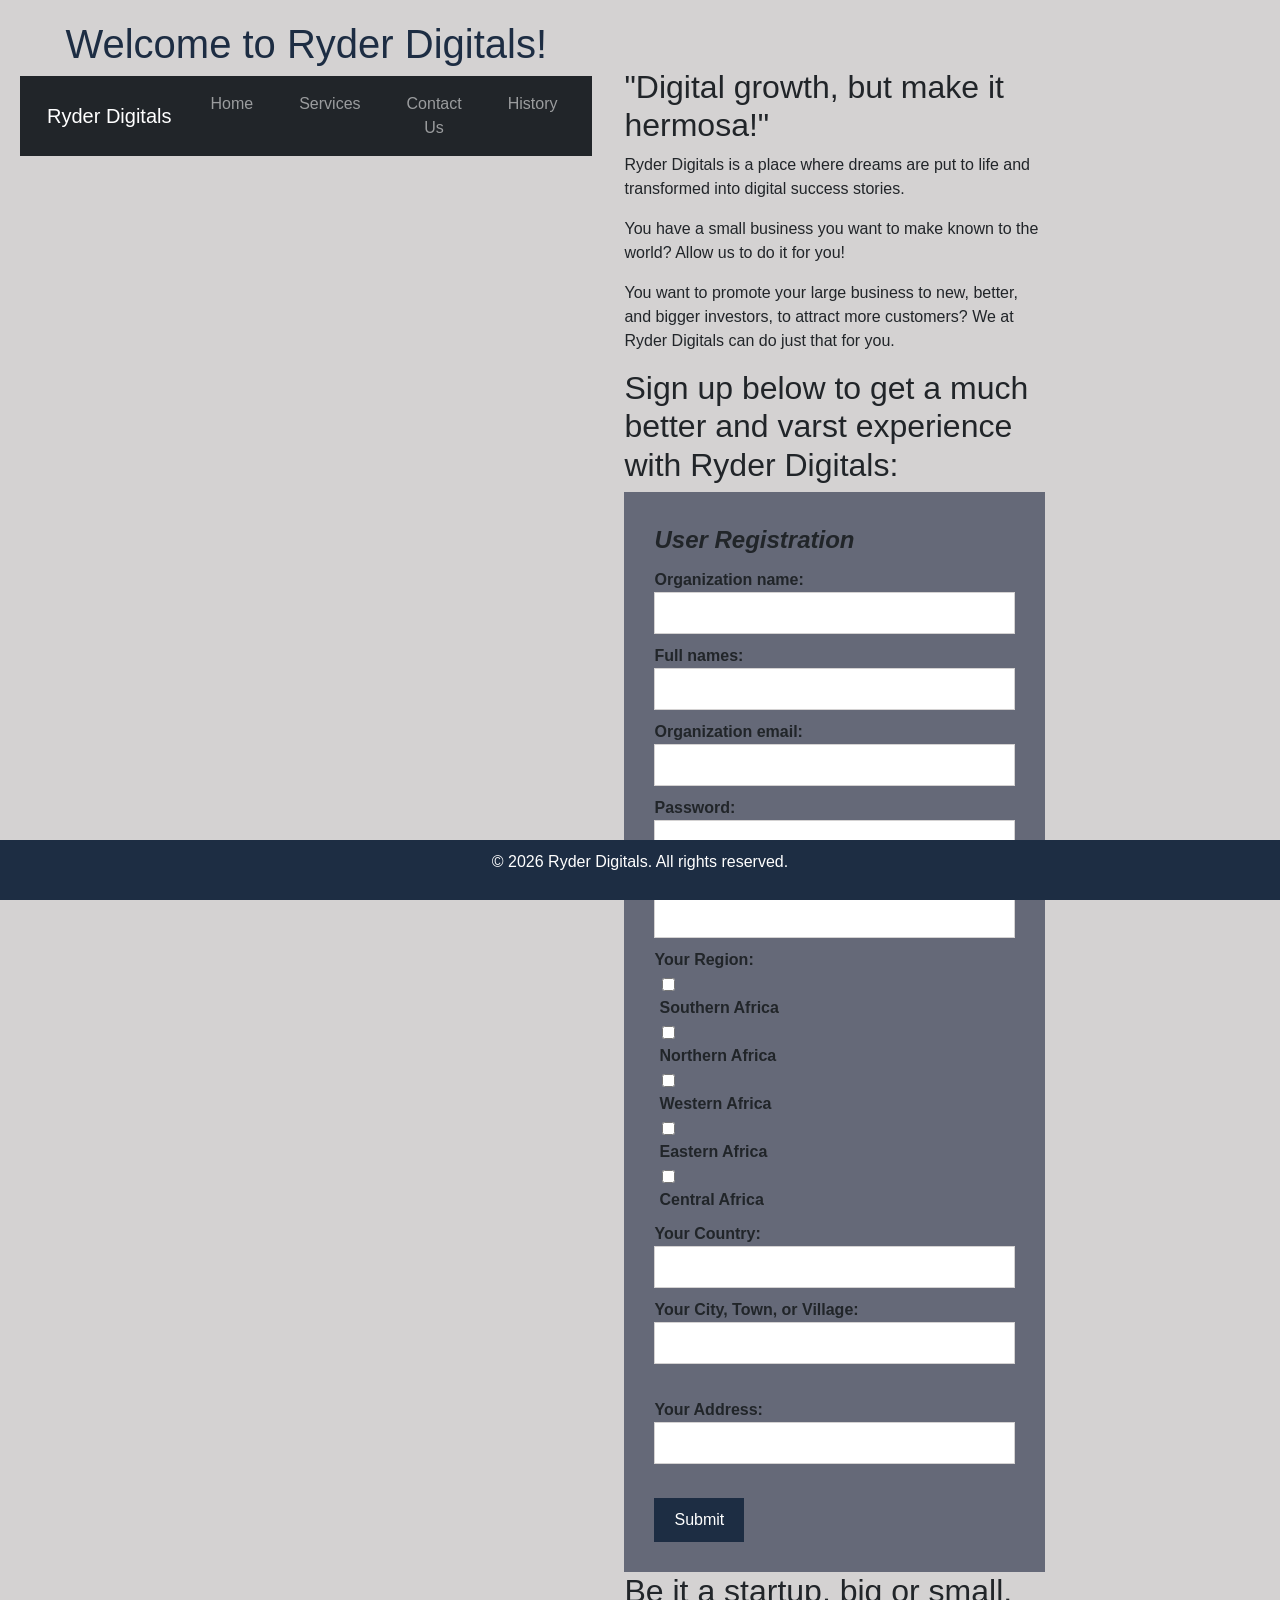
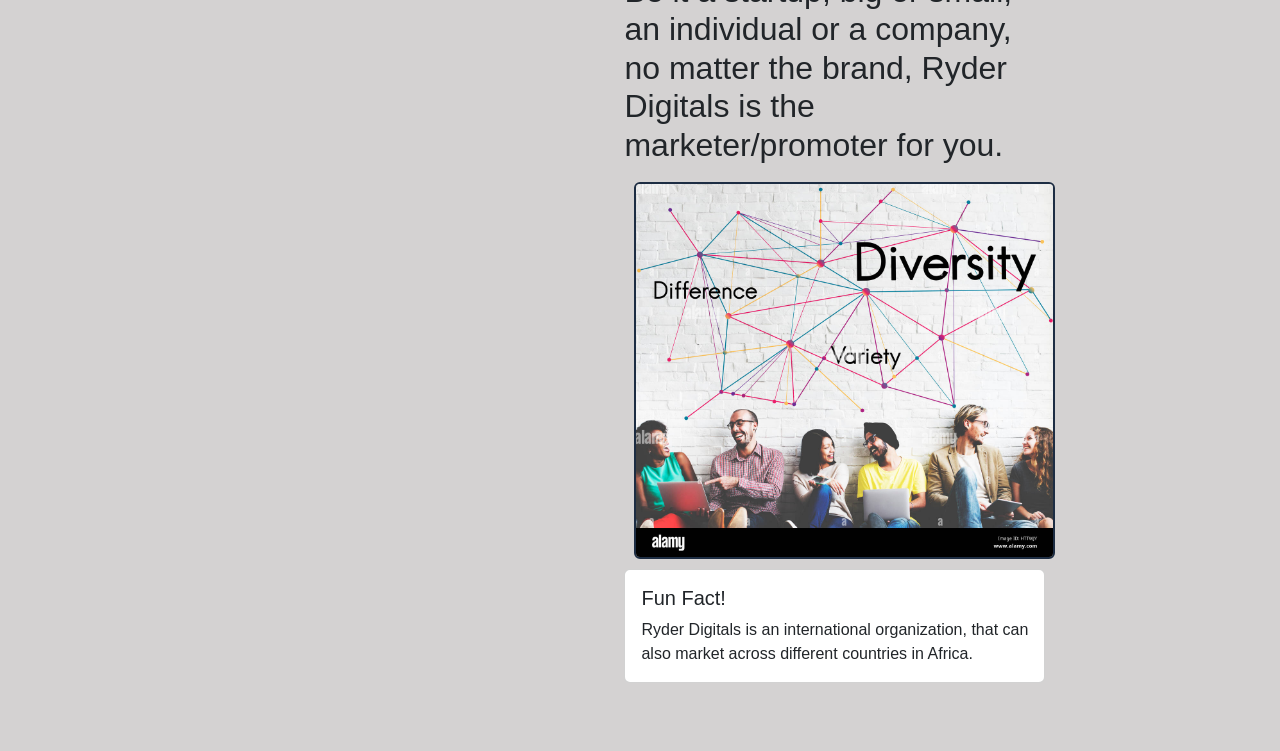
==== index.html @ b4ec6a44 "Add files via upload" ====
<!DOCTYPE html>
<html lang="en">
<head>
    <meta charset="UTF-8">
    <meta name="viewport" content="width=device-width, initial-scale=1.0">
    <title>Ryder Digitals</title>
    <link href="https://cdn.jsdelivr.net/npm/bootstrap@5.3.0/dist/css/bootstrap.min.css" rel="stylesheet">
    <link rel="stylesheet" href="styles.css">
    <style>
        body {
            display: flex;
            justify-content: left;
            align-items: left;
            height; 100vh;
            background-color: #d4d2d2;
        }
        form {
            width 400 px;
            background-color: #656978;
            border: 10px;
            padding: 20px;
        }
        fieldset {
            border-radius: 3 px;
            border-color: #1d2d43;
            padding: 10px
        }
        legend {
            font-weight: bold;
            font-style: italic;
            margin-bottom: 10px ;
        }
        label {
            font-weight: bold;
            margin-bottom 6px;
        }
        input[type="text"], input[type="email"], input[type="password"] {
            width: 100%;
            padding: 8px;
            margin-bottom: 10px;
            border: 1px solid #d4d2d2;
            border-radius: border-box;
        }
            .region-division {
                margin-bottom: 10px;
            }
            .region-division label {
                margin-left: 5px;
                display: block;
            }
            .region-division input[type="checkbox"] {
                margin-left: 8px;
                vertical-align: middle;
            }
            input[type="submit"] {
                background-color: #1d2d43;
                color: white;
                border: none;
                padding: 10px 20px;
                cursor: pointer;
            }
            input[type="submit"]:hover {
                background-color: #3a4a63;
            }   
    </style>
</head>
<body>
    <header>
        <h1>Welcome to Ryder Digitals!</h1>
        <nav class="navbar navbar-expand-lg navbar-dark bg-dark">
        <div class="container">
            <a class="navbar-brand" href="index.html">Ryder Digitals</a>
            <button class="navbar-toggler" type="button" data-bs-toggle="collapse" data-bs-target="#navbarNav">
                <span class="navbar-toggler-icon"></span>
            </button>
            <div class="collapse navbar-collapse" id="navbarNav">
                <ul class="navbar-nav">
                    <li class="nav-item">
                        <a class="nav-link" href="index.html">Home</a>
                    </li>
                    <li class="nav-item">
                        <a class="nav-link" href="services.html">Services</a>
                    </li>
                    <li class="nav-item">
                        <a class="nav-link" href="contact.html">Contact Us</a>
                    </li>
                    <li class="nav-item">
                        <a class="nav-link" href="history.html">History</a>
                    </li>
                </ul>
            </div>
        </div>
    </nav>


</header>

    <main class="container my-5">
    <div class="row">
        <div class="col-md-8">

        <h2>"Digital growth, but make it hermosa!"</h2>

    <p>Ryder Digitals is a place where dreams are put to life and transformed into digital success stories.</p>
    <p>You have a small business you want to make known to the world? Allow us to do it for you!</p>
    <p>You want to promote your large business to new, better, and bigger investors, to attract more customers? We at Ryder Digitals can do just that for you.</p>
    <h2>Sign up below to get a much better and varst experience with Ryder Digitals:</h2>
     <form action="confirmation.html">
        <fieldset>
            <legend>User Registration</legend>
        <label for="oname">Organization name:</label><br>
        <input type="text" id="oname" name="oname"><br>
        <label for="fname">Full names:</label><br>
        <input type="text" id="fname" name="fname"><br>
        <label for="email">Organization email:</label><br>
        <input type="email" id="email" name="email"><br>
        <label for="password">Password:</label><br>
        <input type="password" id="password" name="password"><br>
        <label for="confirm_password">Confirm password:</label><br>
        <input type="password" id="confirm_password" name="confirm_password"><br>
        <label for="region">Your Region:</label>
            <div class="region-division">
                <input type="checkbox" name="region" value="southern" id="southern" readonly>
                <label for="southern">Southern Africa</label>
                <input type="checkbox" name="region" value="north" id="north" readonly>
                <label for="north">Northern Africa</label>
                <input type="checkbox" name="region" value="west" id="west" readonly>
                <label for="west">Western Africa</label>
                <input type="checkbox" name="region" value="east" id="east" readonly>
                <label for="east">Eastern Africa</label>
                <input type="checkbox" name="region" value="central(middle)" id="central(middle)" readonly>
                <label for="central(middle)">Central Africa</label>
            </div>
        <label for="country">Your Country:</label><br>
        <input type="text" id="country" name="country"><br>
        <label for="city,town,village">Your City, Town, or Village:</label><br>
        <input type="text" id="city,town,village" name="city,town,village"><br><br>
        <label for="address">Your Address:</label><br>
        <input type="text" id="address" name="address"><br><br>
        <input type="submit" onclick="openPopup" value="Submit">
        </fieldset>
     </form>
    <h2>Be it a startup, big or small, an individual or a company, no matter the brand, Ryder Digitals is the marketer/promoter for you.</h2>
                 <img src="difference-variety-diversity-teamwork-success-HTTWJY.jpg" alt="Diversity" class="img-fluid rounded">
            <div class="col-md-4"></div>   
            <div class="card">
                <div class="card-body">
                    <h5 class="card-title">Fun Fact!</h5>
                    <p class="card-text">Ryder Digitals is an international organization, that can also market across different countries in Africa.</p>
                </div>
            </div>
        </div>
    </div>
   
    </main>
    <footer>
        <p>&copy 2026 Ryder Digitals. All rights reserved.</p>
    </footer>
    <script src="https://cdn.jsdelivr.net/npm/@popperjs/core@2.11.6/dist/umd/popper.min.js"></script>
<script src="https://cdn.jsdelivr.net/npm/bootstrap@5.3.0/dist/js/bootstrap.min.js"></script>

</body>
</html>
---- styles.css ----
body {
    font-family: Arial, sans-serif;
    color:#090909
    margin: 0;
    padding: 0;
    background-color: #d4d2d2;
}

header {
    color: #1d2d43;
    padding: 20px;
    text-align: center;
}

nav a {
    color: #475a75;
    text-decoration: none;
    margin: 0 15px;
}

nav a:hover {
    text-decoration: underline;
}

main {
    padding: 20px;
}

main img {
    max-width: 100%;
    height: auto;
    display: inline-block;
    margin: 10px;
}

footer {
    background-color: #1d2d43;
    color: white;
    text-align: center;
    padding: 10px;
    position: fixed;
    width: 100%;
    bottom: 0;
}

a {
    color: #1d2d43;
}

a:hover {
    color: #090909;
    text-decoration: wavy underline;
}

img {
    border: 2px solid #1d2d43;
    border-radius: 15px;
}

.btn {
    padding: 10px 60 px;
    background:#1d2d43;
    border:0;
    outline: none;
    cursor:pointer;
    font-size: 22px;
    font-weight: 500;
    border-radius: 30px;
}
.popup {
    width: 400px;
    background: #d4d2d2;
    border-radius: 6px;
    position:absolute;
    top: 50%;
    left: 50%;
    transform: translate(-50%,-50%);
    text-align: center;
    padding: 0 30px 20px;
    color: #090909;
}
.popup img {
    width: 100px;
    margin top: -50px;
    border-radius: 50%;
    box-shadow: 0 2px 5px rgba(0,0,0,0.2);
}
.popup h2 {
    font-size: 38px;
    font-weight: 500;
    margin: 30px 0 10px;
}
.popup button {
    width: 100%;
    margin-top: 50px;
    padding: 10px 0;
    background: #1d2d43;
    color: #fff;
    border: 0;
    outline: none;
    cursor: pointer;
    font-size: 18px;
    border-radius: 4px;
    box-shadow: 0 5px 5px rgba(0,0,0,0.2);

}
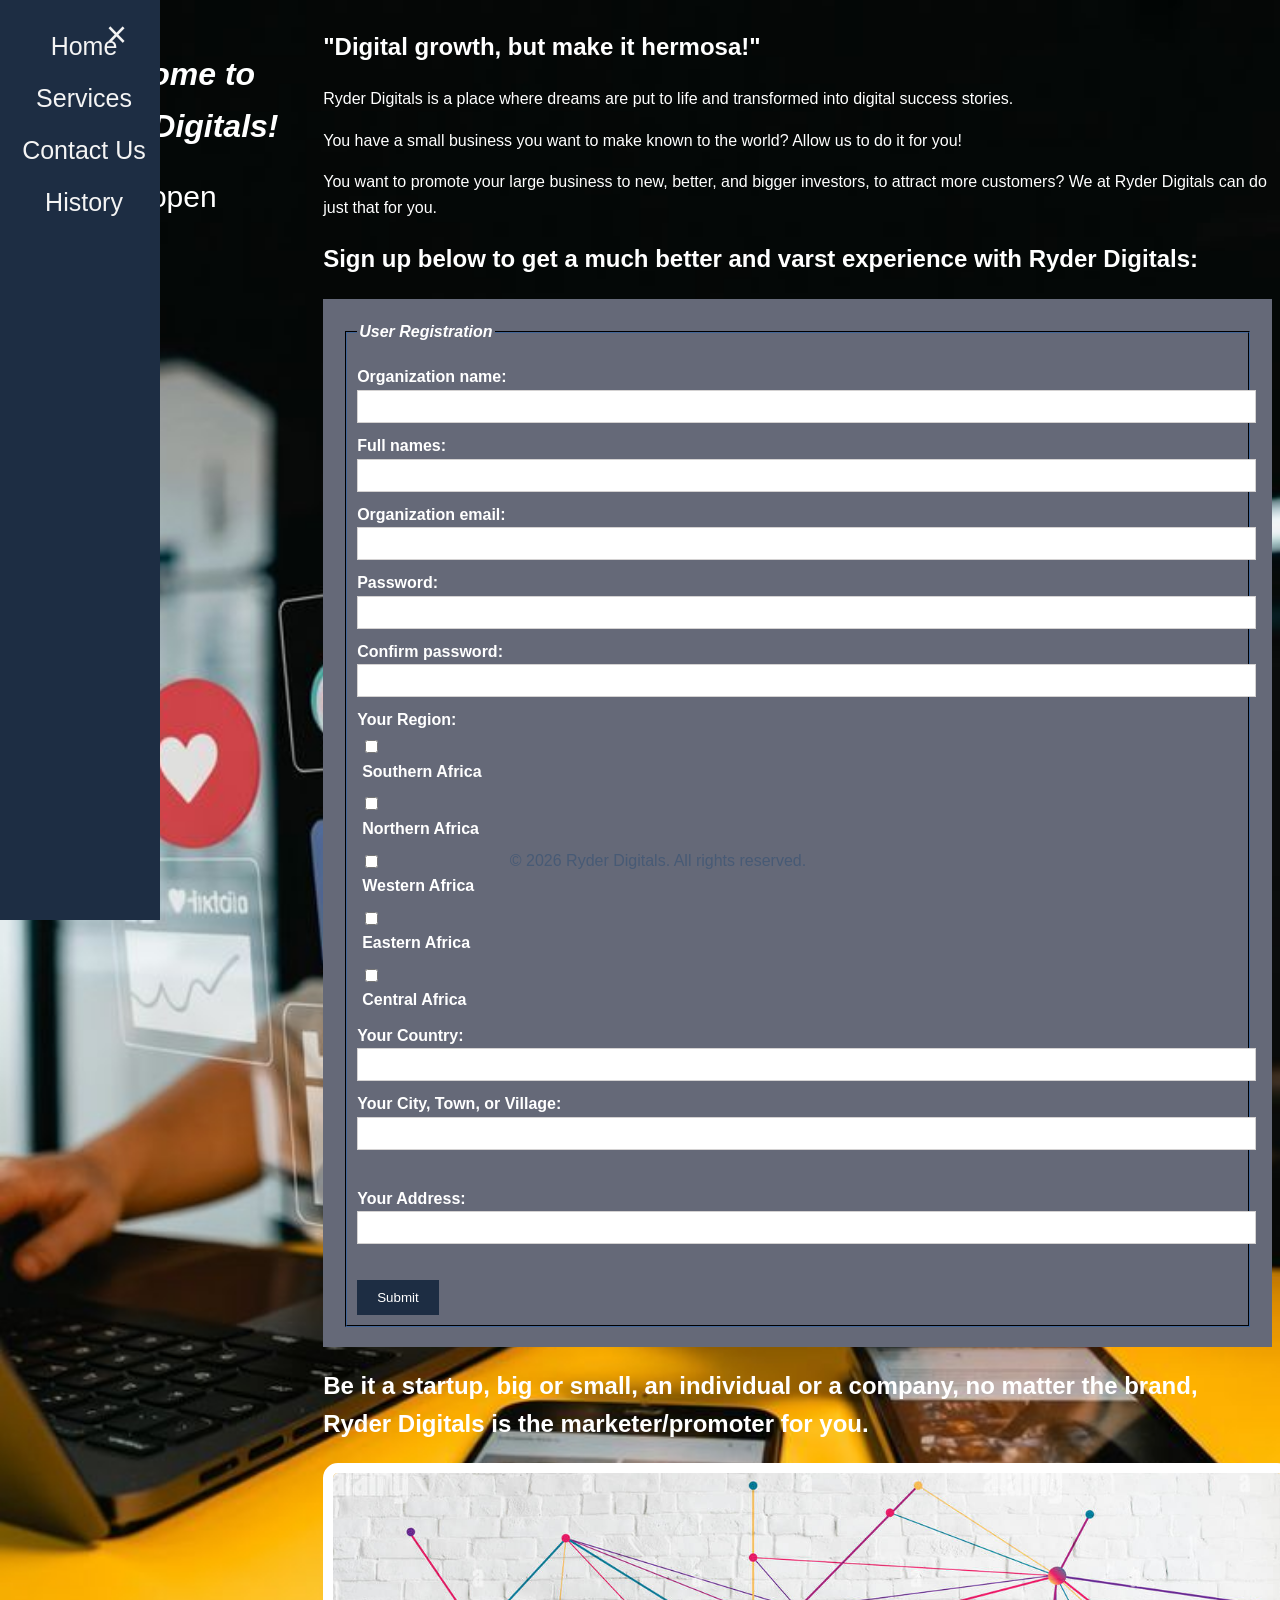
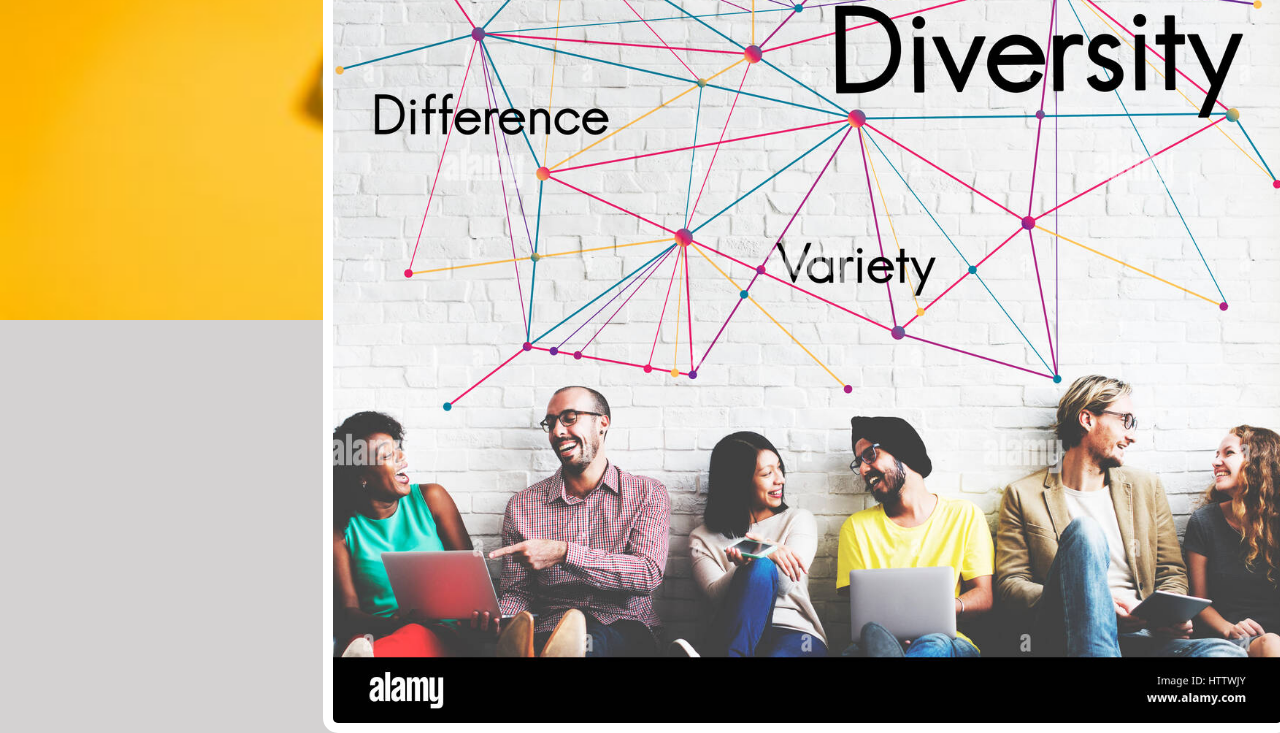
==== commit 991e3bc0: "Add files via upload" ====
--- a/index.html
+++ b/index.html
@@ -4,18 +4,24 @@
     <meta charset="UTF-8">
     <meta name="viewport" content="width=device-width, initial-scale=1.0">
     <title>Ryder Digitals</title>
-    <link href="https://cdn.jsdelivr.net/npm/bootstrap@5.3.0/dist/css/bootstrap.min.css" rel="stylesheet">
     <link rel="stylesheet" href="styles.css">
+     <style>
+        body {
+            background-image: url('🚀 Grow Your Brand Online _ 📈 SEO, Ads, Social Media & More _ 🎯 Digital Marketing Tips & Tricks _.jpg');
+            background-repeat: no-repeat;
+            background-size: cover;
+        }
+    </style>
     <style>
         body {
             display: flex;
             justify-content: left;
             align-items: left;
-            height; 100vh;
+            height: 100vh;
             background-color: #d4d2d2;
         }
         form {
-            width 400 px;
+            width: 400 px;
             background-color: #656978;
             border: 10px;
             padding: 20px;
@@ -32,7 +38,7 @@
         }
         label {
             font-weight: bold;
-            margin-bottom 6px;
+            margin-bottom: 6px;
         }
         input[type="text"], input[type="email"], input[type="password"] {
             width: 100%;
@@ -67,38 +73,18 @@
 <body>
     <header>
         <h1>Welcome to Ryder Digitals!</h1>
-        <nav class="navbar navbar-expand-lg navbar-dark bg-dark">
-        <div class="container">
-            <a class="navbar-brand" href="index.html">Ryder Digitals</a>
-            <button class="navbar-toggler" type="button" data-bs-toggle="collapse" data-bs-target="#navbarNav">
-                <span class="navbar-toggler-icon"></span>
-            </button>
-            <div class="collapse navbar-collapse" id="navbarNav">
-                <ul class="navbar-nav">
-                    <li class="nav-item">
-                        <a class="nav-link" href="index.html">Home</a>
-                    </li>
-                    <li class="nav-item">
-                        <a class="nav-link" href="services.html">Services</a>
-                    </li>
-                    <li class="nav-item">
-                        <a class="nav-link" href="contact.html">Contact Us</a>
-                    </li>
-                    <li class="nav-item">
-                        <a class="nav-link" href="history.html">History</a>
-                    </li>
-                </ul>
-            </div>
+ <div id="mySidenav" class="sidenav">
+            <a href="javascript:void(0)" class="closebtn" onclick="closeNav()">&times;</a>
+            <a href="index.html">Home</a>
+            <a href="services.html">Services</a>
+            <a href="contact.html">Contact Us</a>
+            <a href="history.html">History</a>
         </div>
-    </nav>
-
-
+         <span style="font-size:30px;cursor:pointer" onclick="openNav()">&#9776; open</span>
+    </header>
 </header>
 
-    <main class="container my-5">
-    <div class="row">
-        <div class="col-md-8">
-
+    <div class="main">
         <h2>"Digital growth, but make it hermosa!"</h2>
 
     <p>Ryder Digitals is a place where dreams are put to life and transformed into digital success stories.</p>
@@ -142,22 +128,21 @@
      </form>
     <h2>Be it a startup, big or small, an individual or a company, no matter the brand, Ryder Digitals is the marketer/promoter for you.</h2>
                  <img src="difference-variety-diversity-teamwork-success-HTTWJY.jpg" alt="Diversity" class="img-fluid rounded">
-            <div class="col-md-4"></div>   
-            <div class="card">
-                <div class="card-body">
-                    <h5 class="card-title">Fun Fact!</h5>
-                    <p class="card-text">Ryder Digitals is an international organization, that can also market across different countries in Africa.</p>
-                </div>
-            </div>
-        </div>
-    </div>
-   
+    </div>             
     </main>
     <footer>
         <p>&copy 2026 Ryder Digitals. All rights reserved.</p>
     </footer>
-    <script src="https://cdn.jsdelivr.net/npm/@popperjs/core@2.11.6/dist/umd/popper.min.js"></script>
-<script src="https://cdn.jsdelivr.net/npm/bootstrap@5.3.0/dist/js/bootstrap.min.js"></script>
+    <script>
+function openNav() {
+  document.getElementById("mySidenav").style.width = "250px";
+  document.getElementById("main").style.marginLeft = "250px";
+}
 
+function closeNav() {
+  document.getElementById("mySidenav").style.width = "0";
+  document.getElementById("main").style.marginLeft= "0";
+}
+</script>
 </body>
 </html>
--- a/styles.css
+++ b/styles.css
@@ -1,62 +1,77 @@
 body {
     font-family: Arial, sans-serif;
-    color:#090909
-    margin: 0;
-    padding: 0;
-    background-color: #d4d2d2;
+    color: white;
+    background-color: #f4f4f4;
+    line-height: 1.6;
 }
 
 header {
-    color: #1d2d43;
+    color: white;
     padding: 20px;
     text-align: center;
 }
 
-nav a {
+.sidenav {
+    height: 100%;
+    width: 160px;
+    position: fixed;
+    z-index: 1;
+    top: 0;
+    left: 0;
+    background-color: #1d2d43;
+    overflow-x: hidden;
+    padding-top: 20px;
+    transition: 0.5s;
+}
+.sidenav a {
+    padding: 6px 8px 6px 16px;
+    text-decoration: none;
+    font-size: 25px;
+    color:#f4f4f4;
+    display: block;
+    transition: 0.3s;
+}
+.sidenav a:hover {
     color: #475a75;
-    text-decoration: none;
-    margin: 0 15px;
+}
+.sidenav .closebtn {
+    position: absolute;
+    top: 0;
+    right: 25px;
+    font-size: 36px;
+    margin-left: 50px;
 }
 
-nav a:hover {
-    text-decoration: underline;
+header h1 {
+    font-style: italic;
 }
 
-main {
-    padding: 20px;
+#main {
+    color: #475a75;
+    transition: margin-left .5s;
+    padding: 20px; 
 }
 
-main img {
+.main img {
     max-width: 100%;
     height: auto;
-    display: inline-block;
-    margin: 10px;
+    display: block;
+    border: 10px solid white;
+    border-radius: 15px;
 }
 
 footer {
-    background-color: #1d2d43;
-    color: white;
+    color: #475a75;
     text-align: center;
     padding: 10px;
     position: fixed;
     width: 100%;
     bottom: 0;
 }
-
-a {
-    color: #1d2d43;
+@media screen and (max-height: 450px) {
+  .sidenav {padding-top: 15px;}
+  .sidenav a {font-size: 18px;}
 }
-
-a:hover {
-    color: #090909;
-    text-decoration: wavy underline;
-}
-
-img {
-    border: 2px solid #1d2d43;
-    border-radius: 15px;
-}
-
 .btn {
     padding: 10px 60 px;
     background:#1d2d43;
@@ -81,7 +96,7 @@
 }
 .popup img {
     width: 100px;
-    margin top: -50px;
+    margin-top: -50px;
     border-radius: 50%;
     box-shadow: 0 2px 5px rgba(0,0,0,0.2);
 }
@@ -103,4 +118,4 @@
     border-radius: 4px;
     box-shadow: 0 5px 5px rgba(0,0,0,0.2);
 
-}
+}
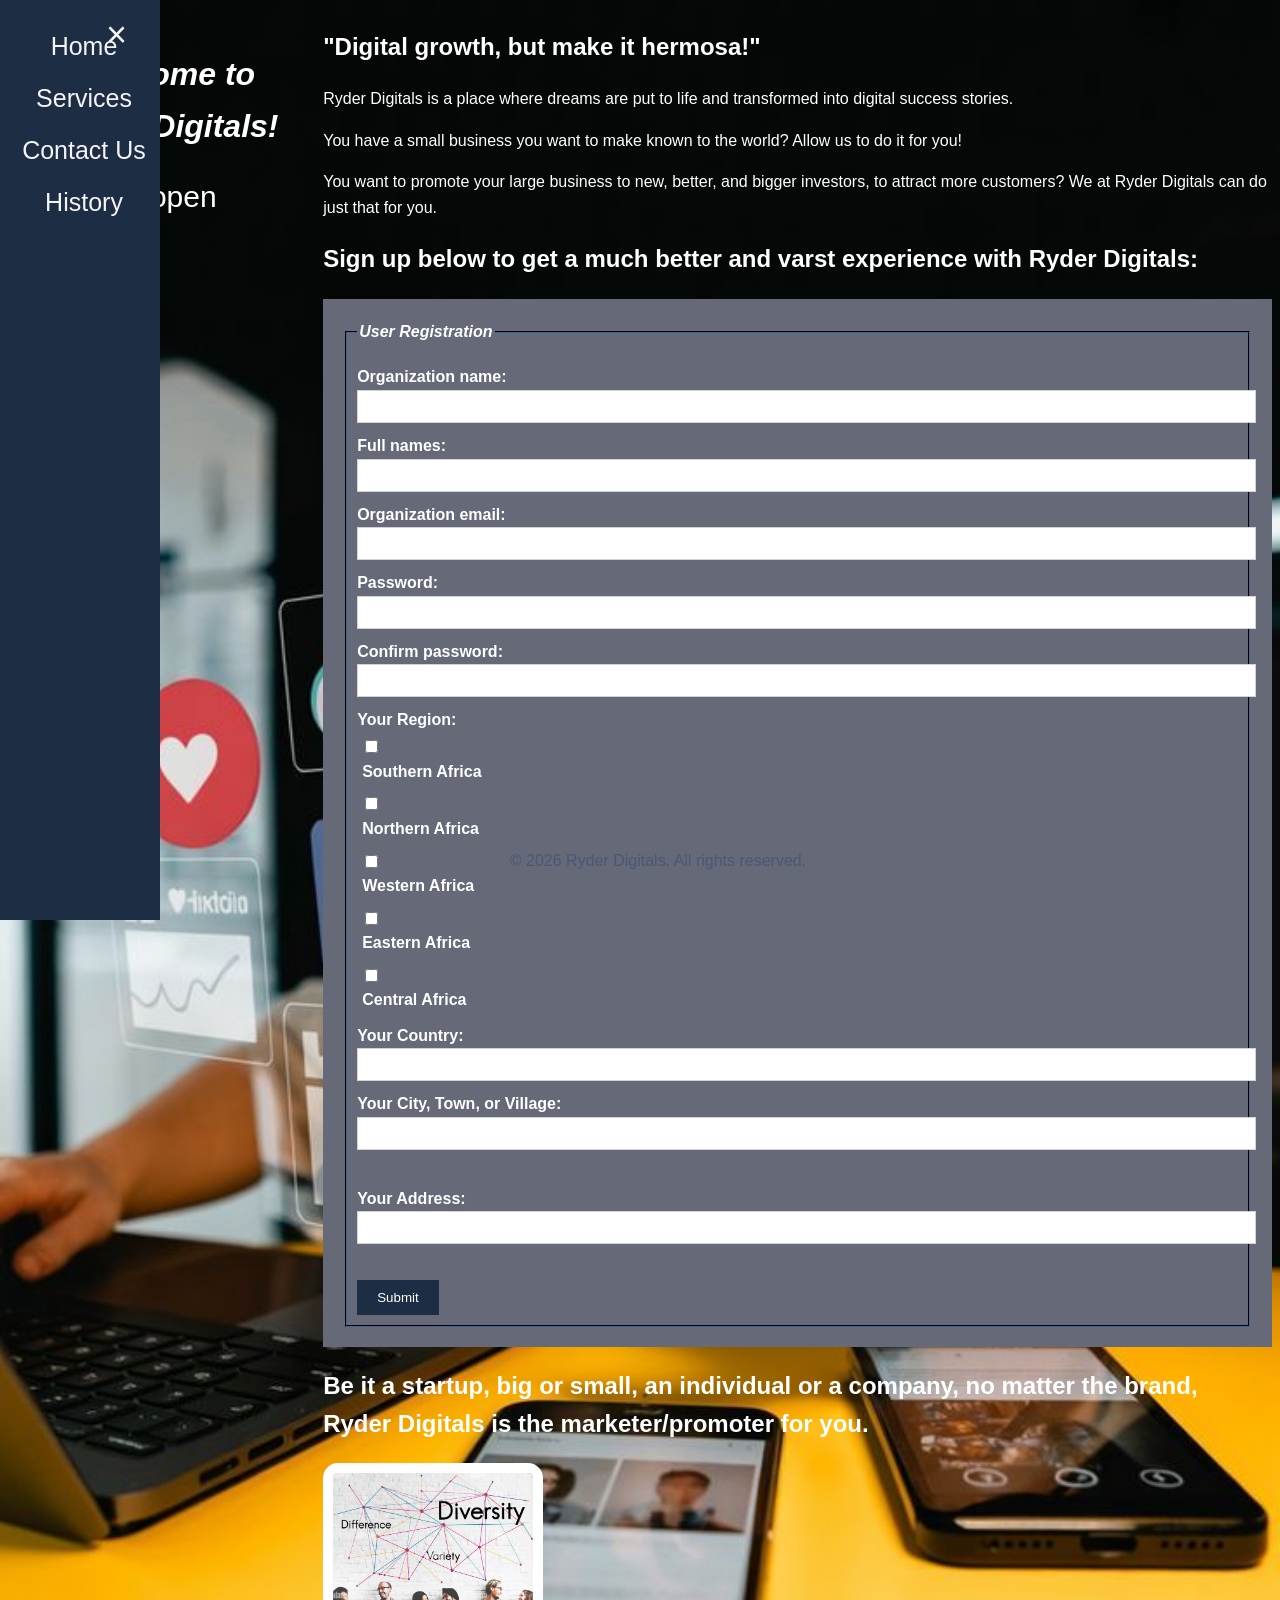
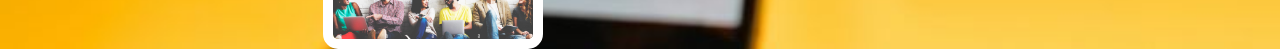
==== commit 88ce967e: "Add files via upload" ====
--- a/index.html
+++ b/index.html
@@ -69,6 +69,12 @@
                 background-color: #3a4a63;
             }   
     </style>
+    <style>
+        .small-image {
+            width: 200px;
+            height: auto;
+        }
+    </style>
 </head>
 <body>
     <header>
@@ -127,7 +133,7 @@
         </fieldset>
      </form>
     <h2>Be it a startup, big or small, an individual or a company, no matter the brand, Ryder Digitals is the marketer/promoter for you.</h2>
-                 <img src="difference-variety-diversity-teamwork-success-HTTWJY.jpg" alt="Diversity" class="img-fluid rounded">
+                 <img src="difference-variety-diversity-teamwork-success-HTTWJY.jpg" alt="Diversity" class="small-image">
     </div>             
     </main>
     <footer>
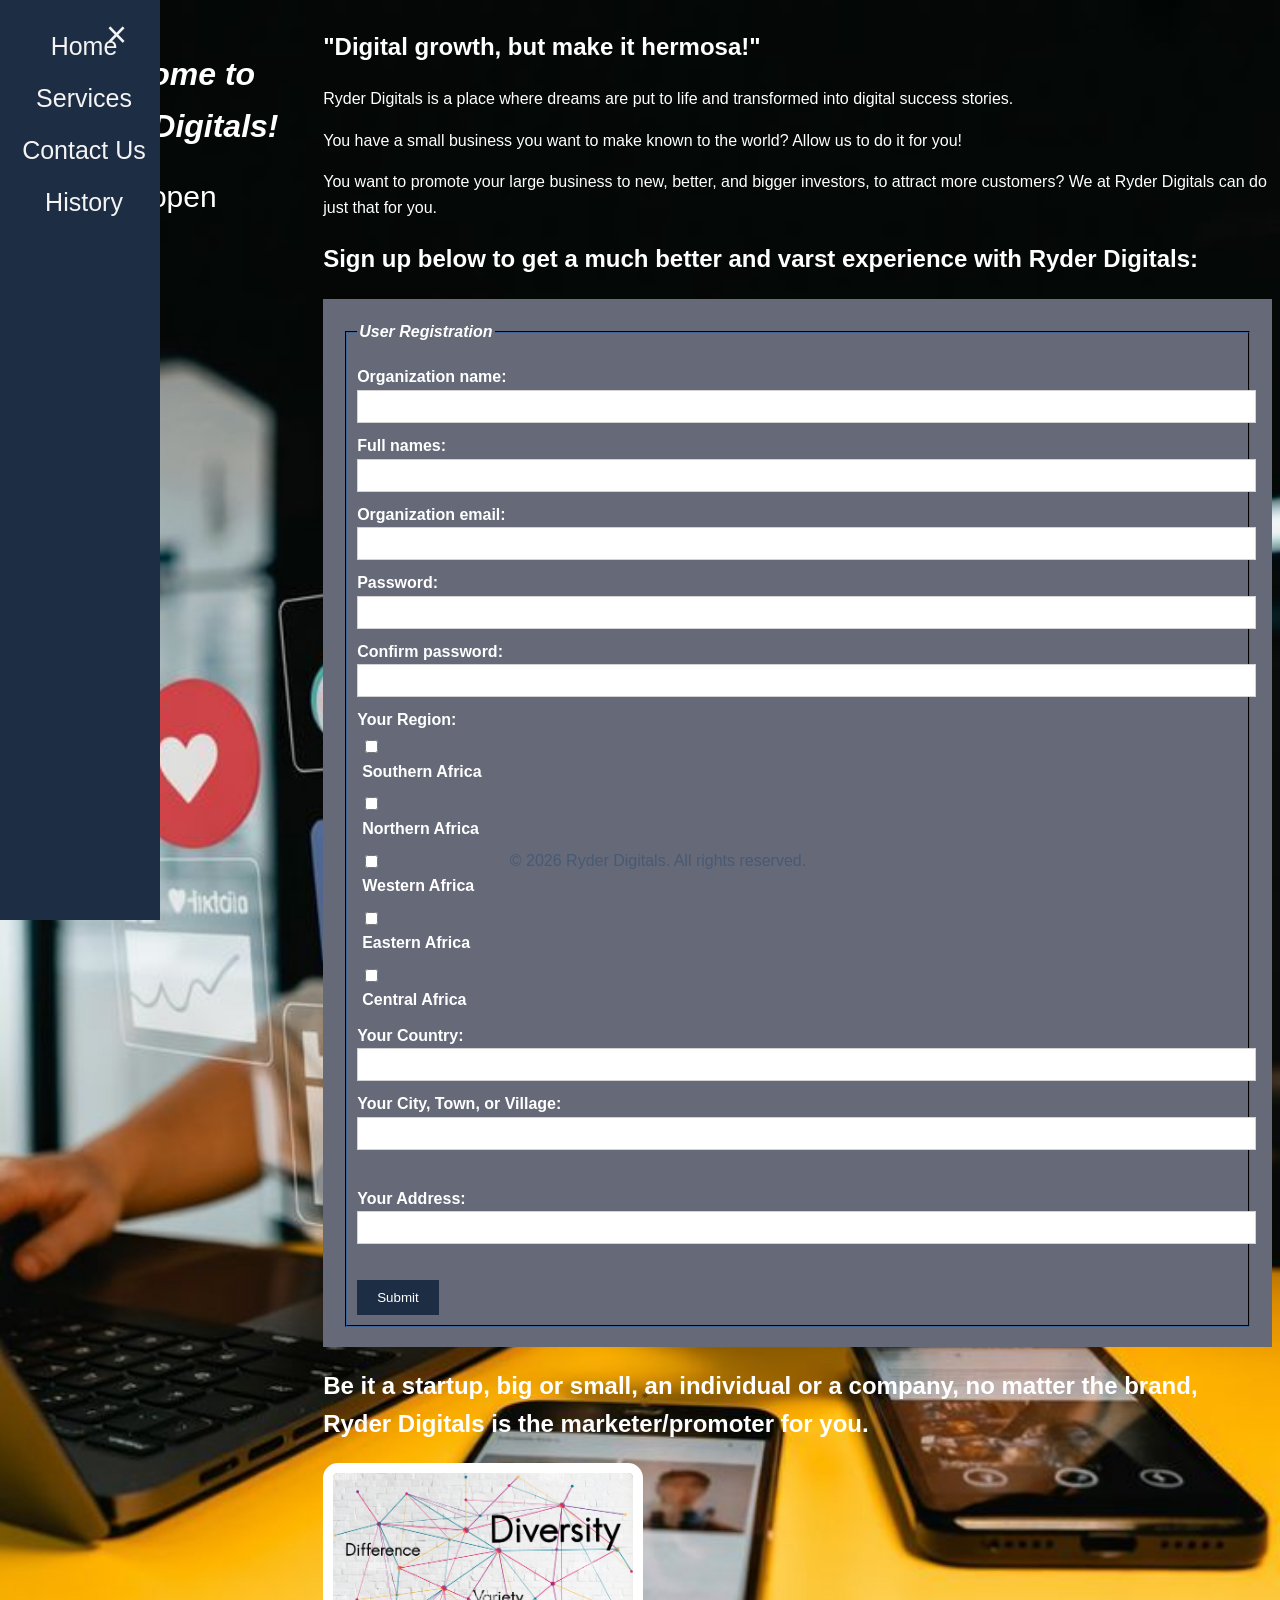
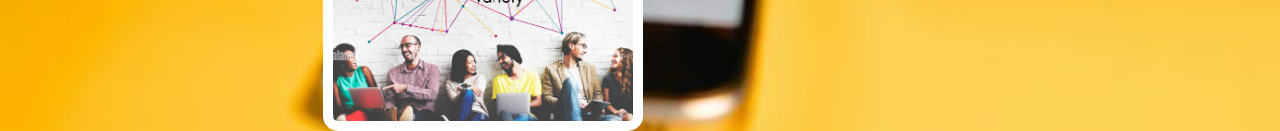
==== commit bcf40c09: "Add files via upload" ====
--- a/index.html
+++ b/index.html
@@ -21,7 +21,7 @@
             background-color: #d4d2d2;
         }
         form {
-            width: 400 px;
+            width: 300 px;
             background-color: #656978;
             border: 10px;
             padding: 20px;
@@ -71,7 +71,7 @@
     </style>
     <style>
         .small-image {
-            width: 200px;
+            width: 300px;
             height: auto;
         }
     </style>
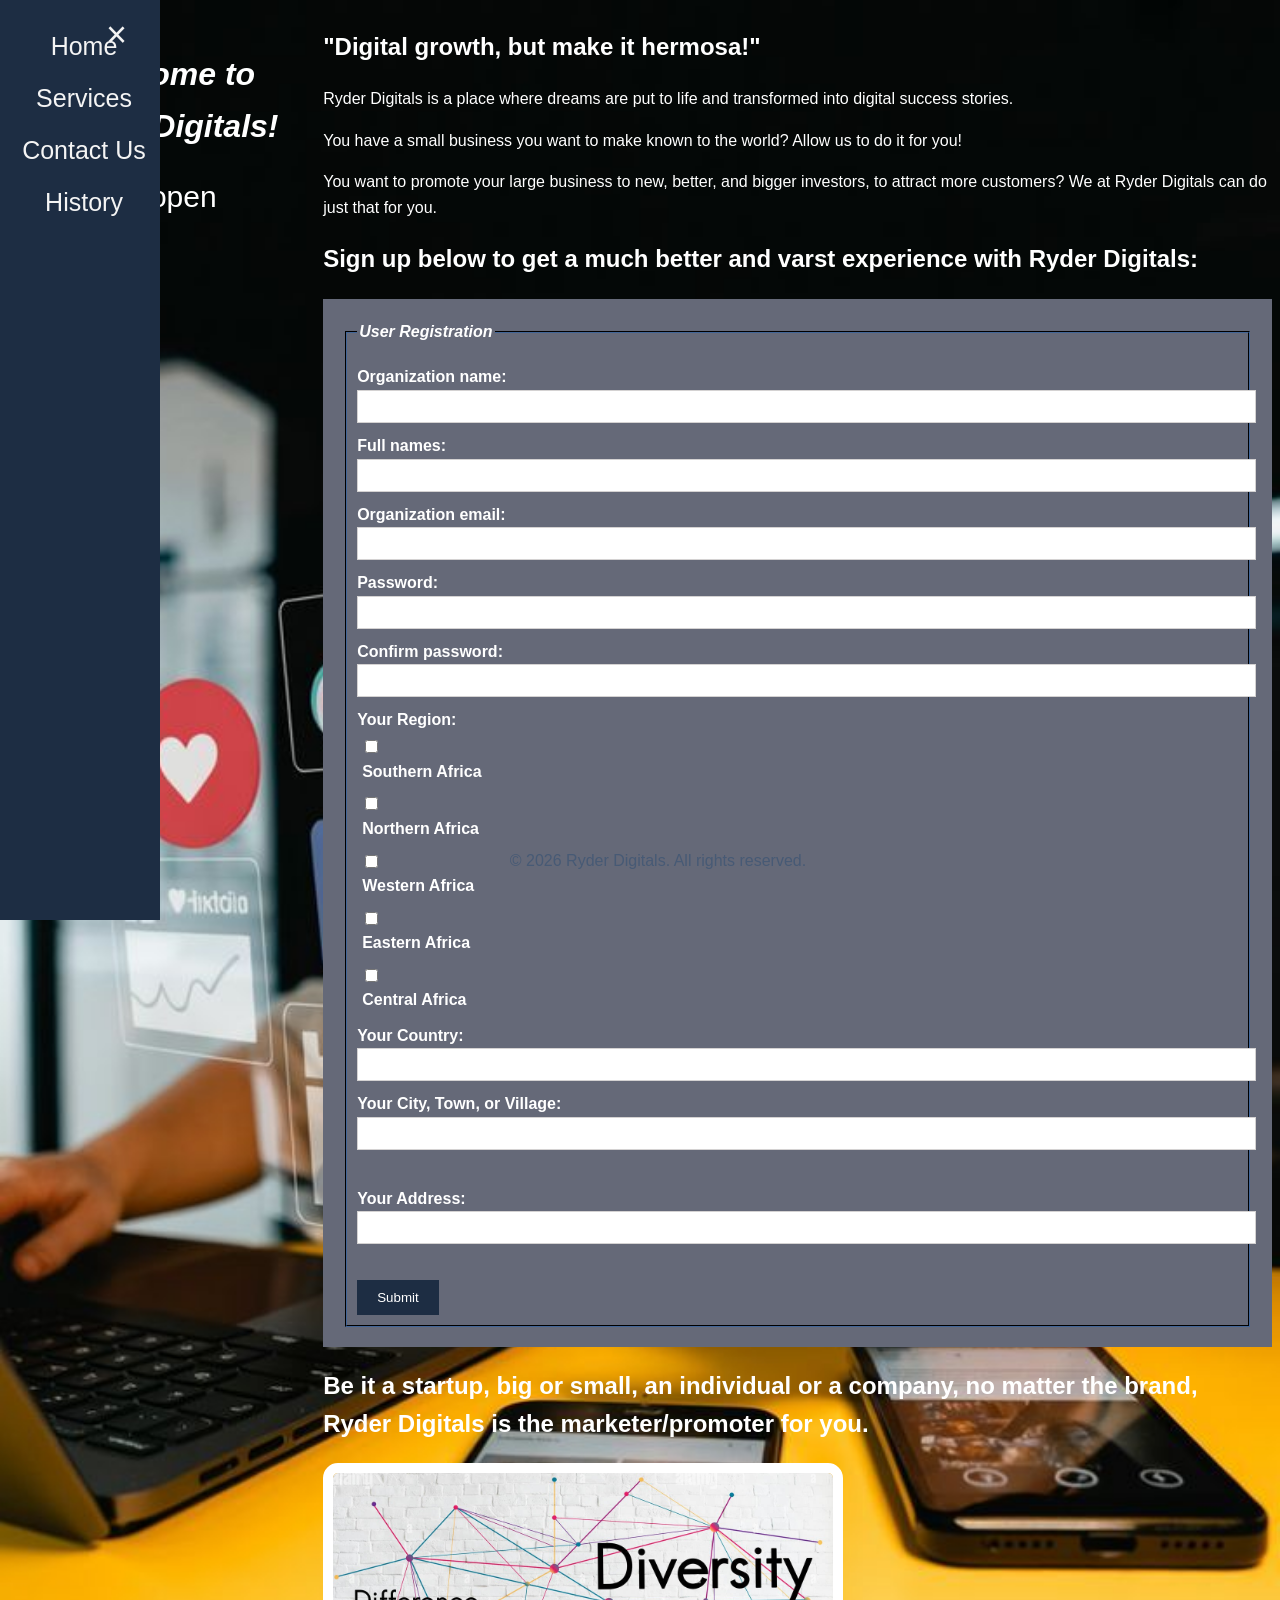
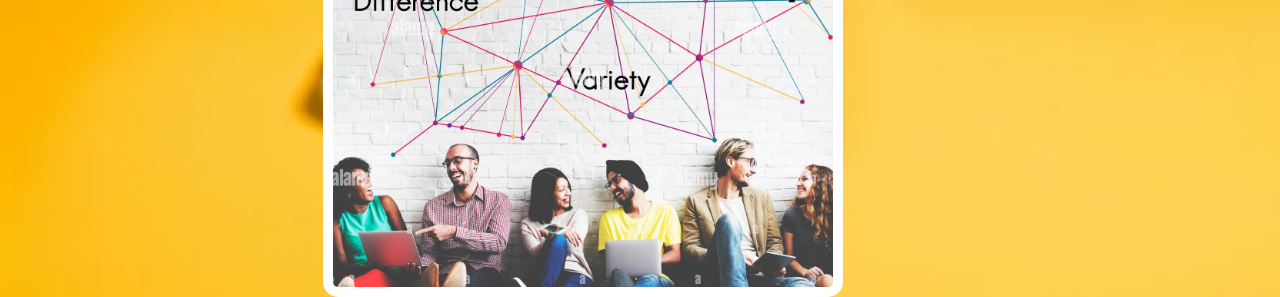
==== commit d489f440: "Add files via upload" ====
--- a/index.html
+++ b/index.html
@@ -71,7 +71,7 @@
     </style>
     <style>
         .small-image {
-            width: 300px;
+            width: 500px;
             height: auto;
         }
     </style>
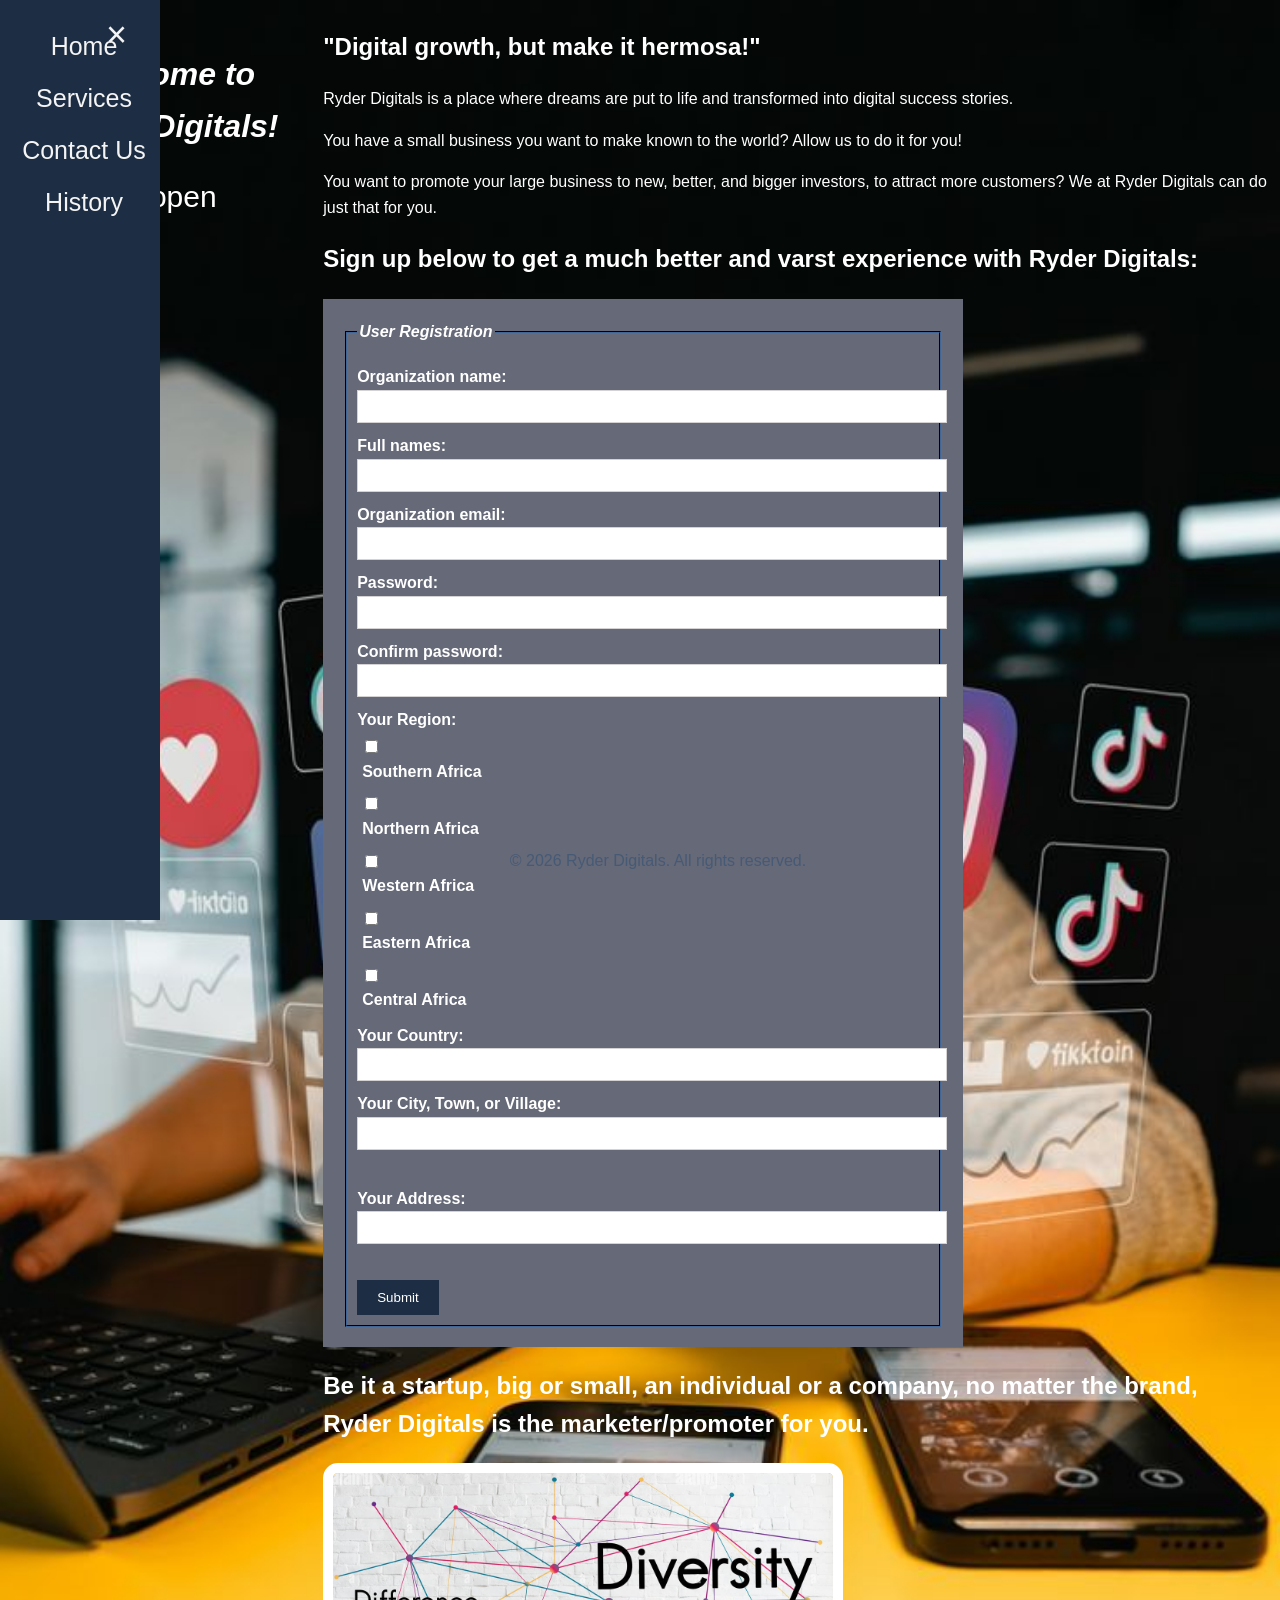
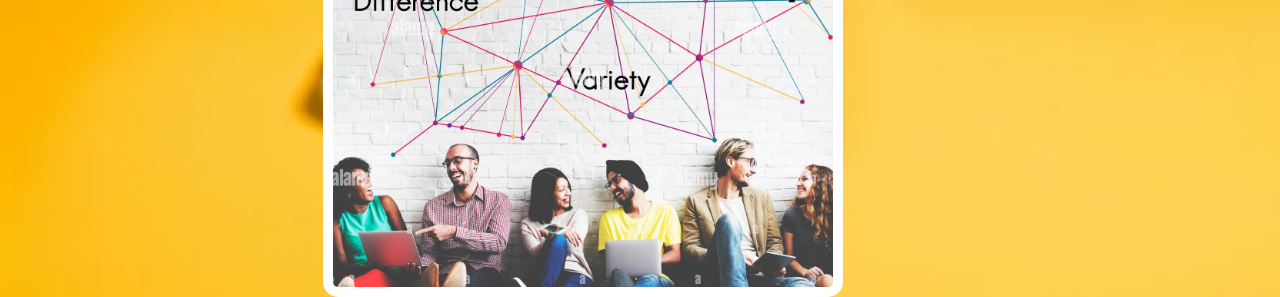
==== commit 0496ac2e: "Add files via upload" ====
--- a/index.html
+++ b/index.html
@@ -21,7 +21,8 @@
             background-color: #d4d2d2;
         }
         form {
-            width: 300 px;
+            width: 100%;
+            max-width: 600px;
             background-color: #656978;
             border: 10px;
             padding: 20px;
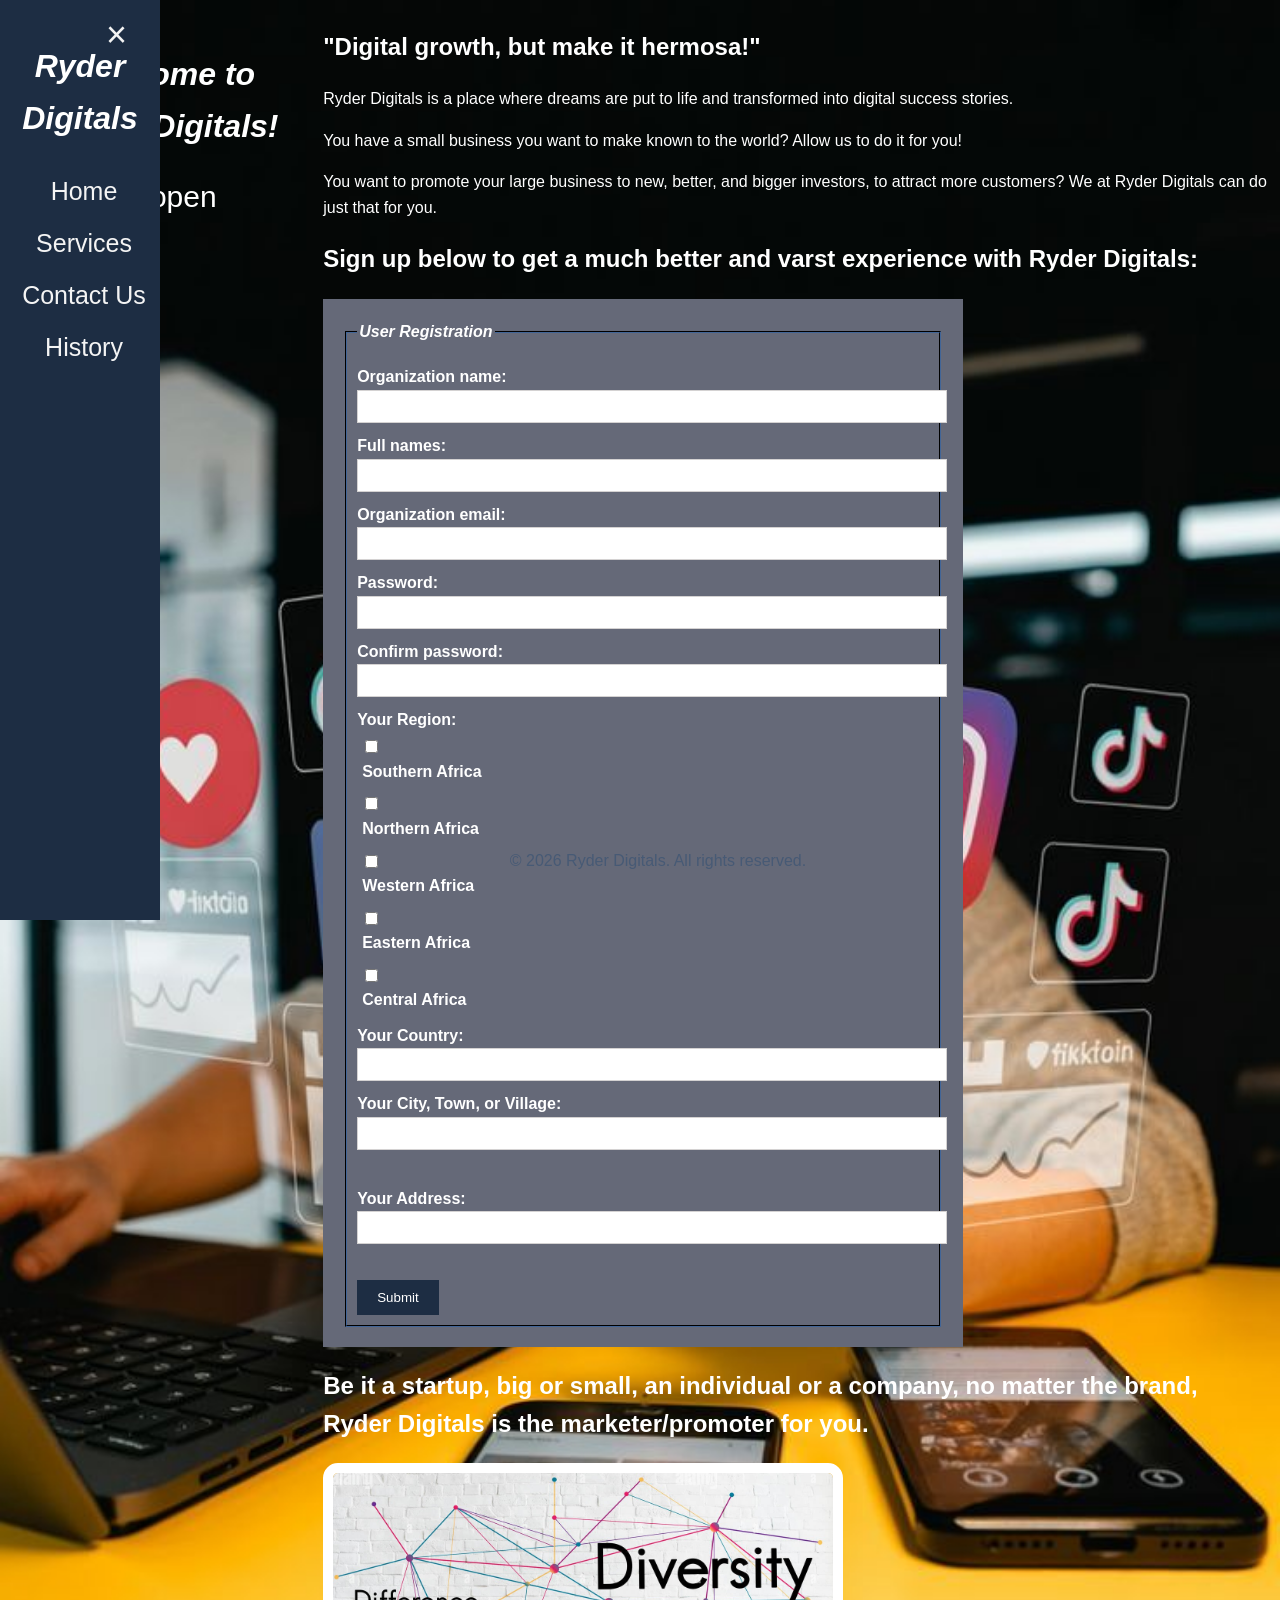
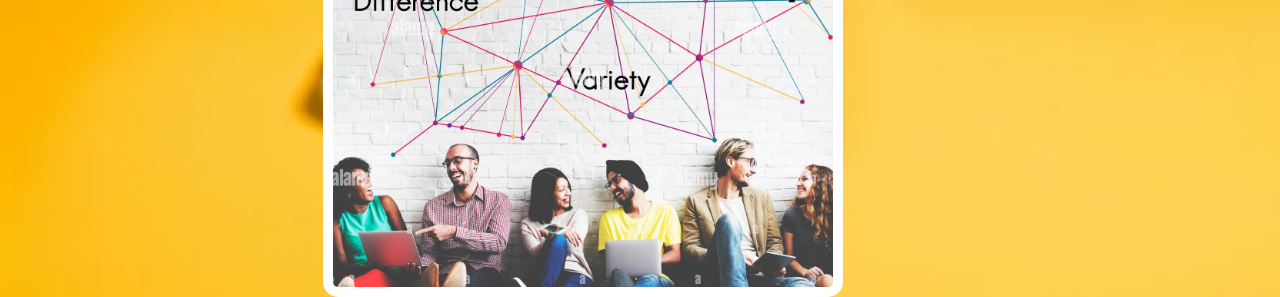
==== commit bf1c1d21: "Add files via upload" ====
--- a/index.html
+++ b/index.html
@@ -81,6 +81,7 @@
     <header>
         <h1>Welcome to Ryder Digitals!</h1>
  <div id="mySidenav" class="sidenav">
+        <h1>Ryder Digitals</h1>
             <a href="javascript:void(0)" class="closebtn" onclick="closeNav()">&times;</a>
             <a href="index.html">Home</a>
             <a href="services.html">Services</a>
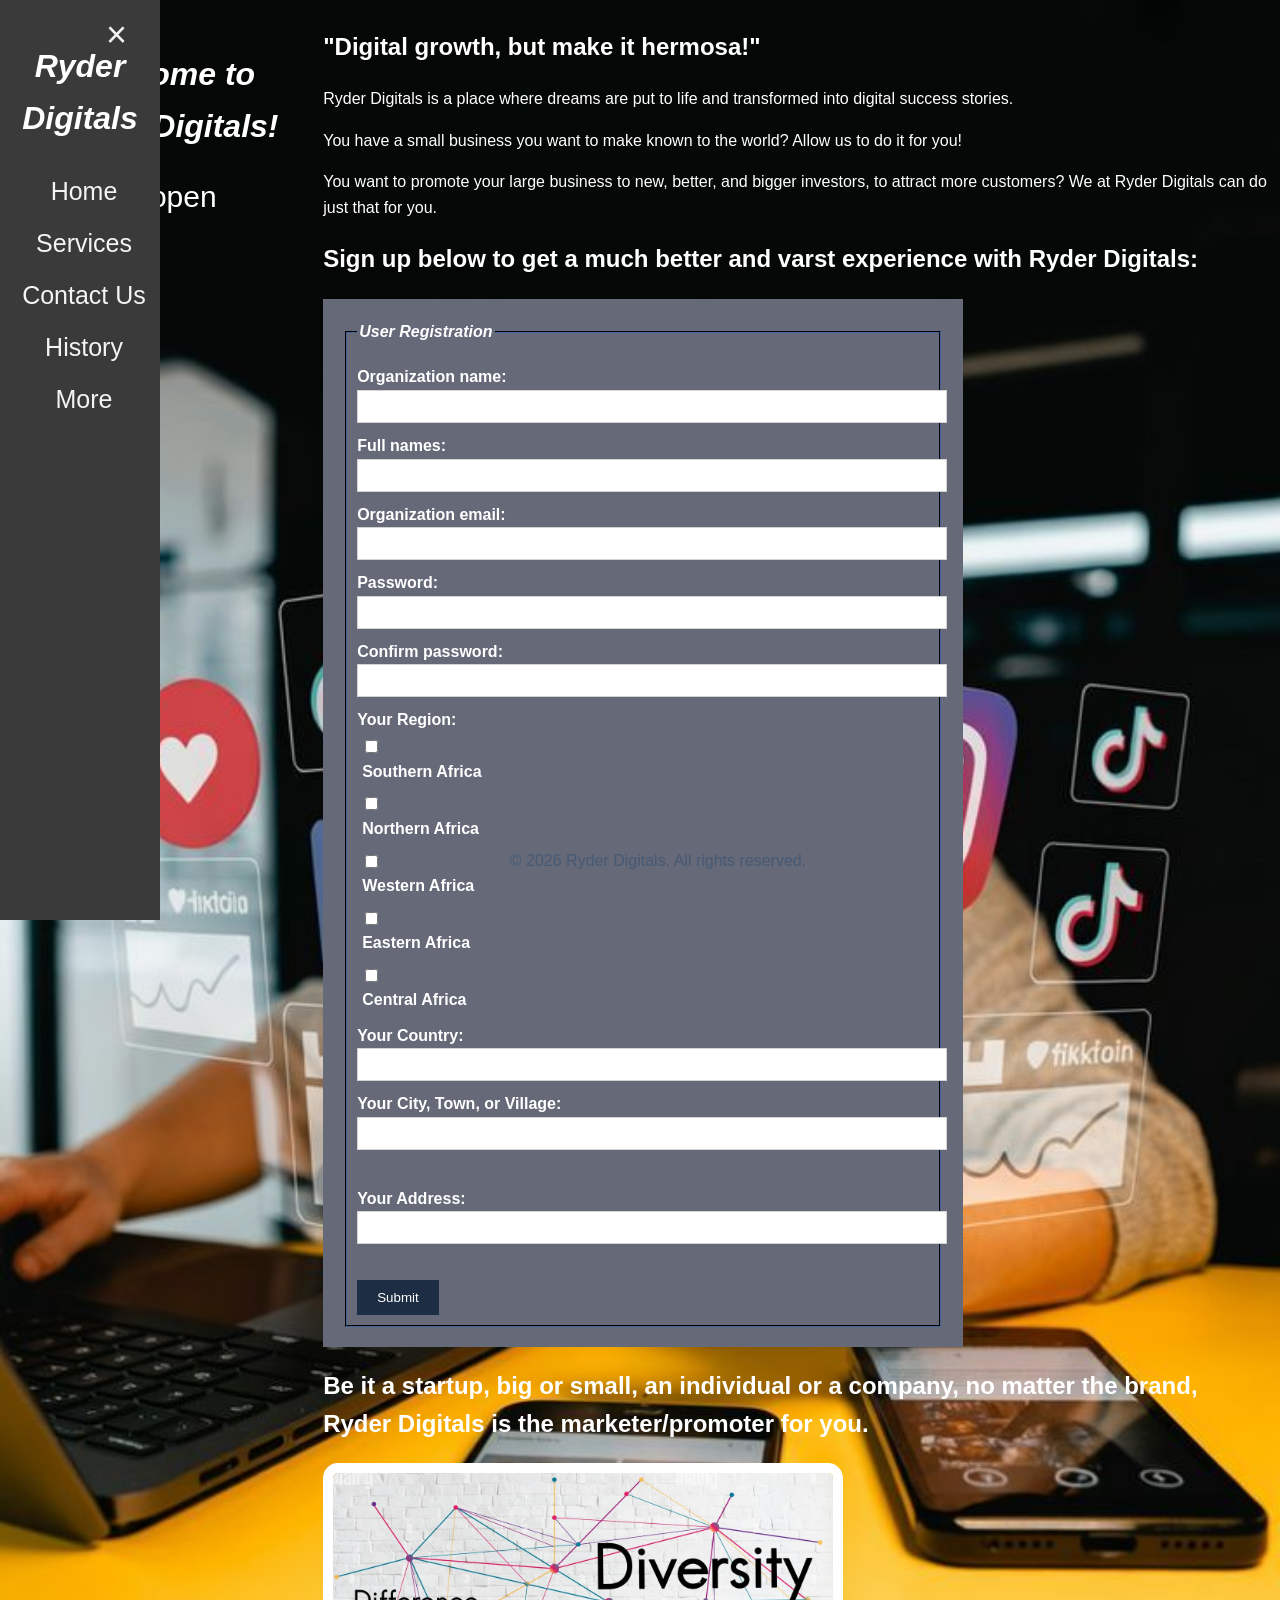
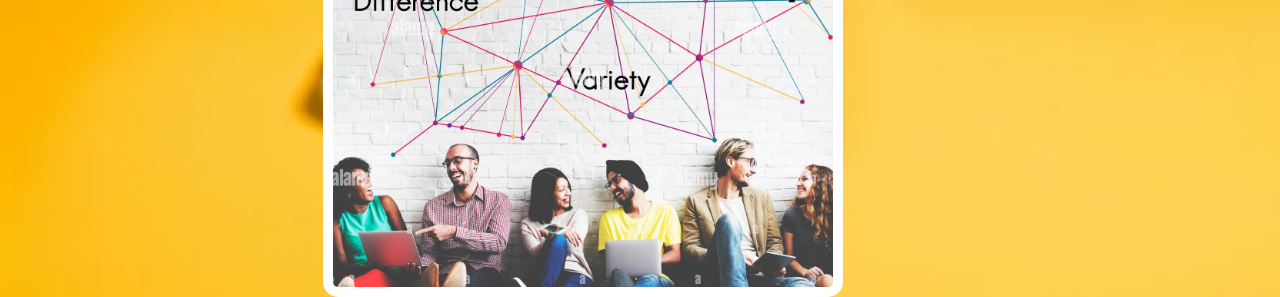
==== commit 63daad88: "Add files via upload" ====
--- a/index.html
+++ b/index.html
@@ -87,6 +87,7 @@
             <a href="services.html">Services</a>
             <a href="contact.html">Contact Us</a>
             <a href="history.html">History</a>
+            <a href="more.html">More</a>
         </div>
          <span style="font-size:30px;cursor:pointer" onclick="openNav()">&#9776; open</span>
     </header>
--- a/styles.css
+++ b/styles.css
@@ -18,7 +18,7 @@
     z-index: 1;
     top: 0;
     left: 0;
-    background-color: #1d2d43;
+    background-color: rgb(59, 58, 58);
     overflow-x: hidden;
     padding-top: 20px;
     transition: 0.5s;
